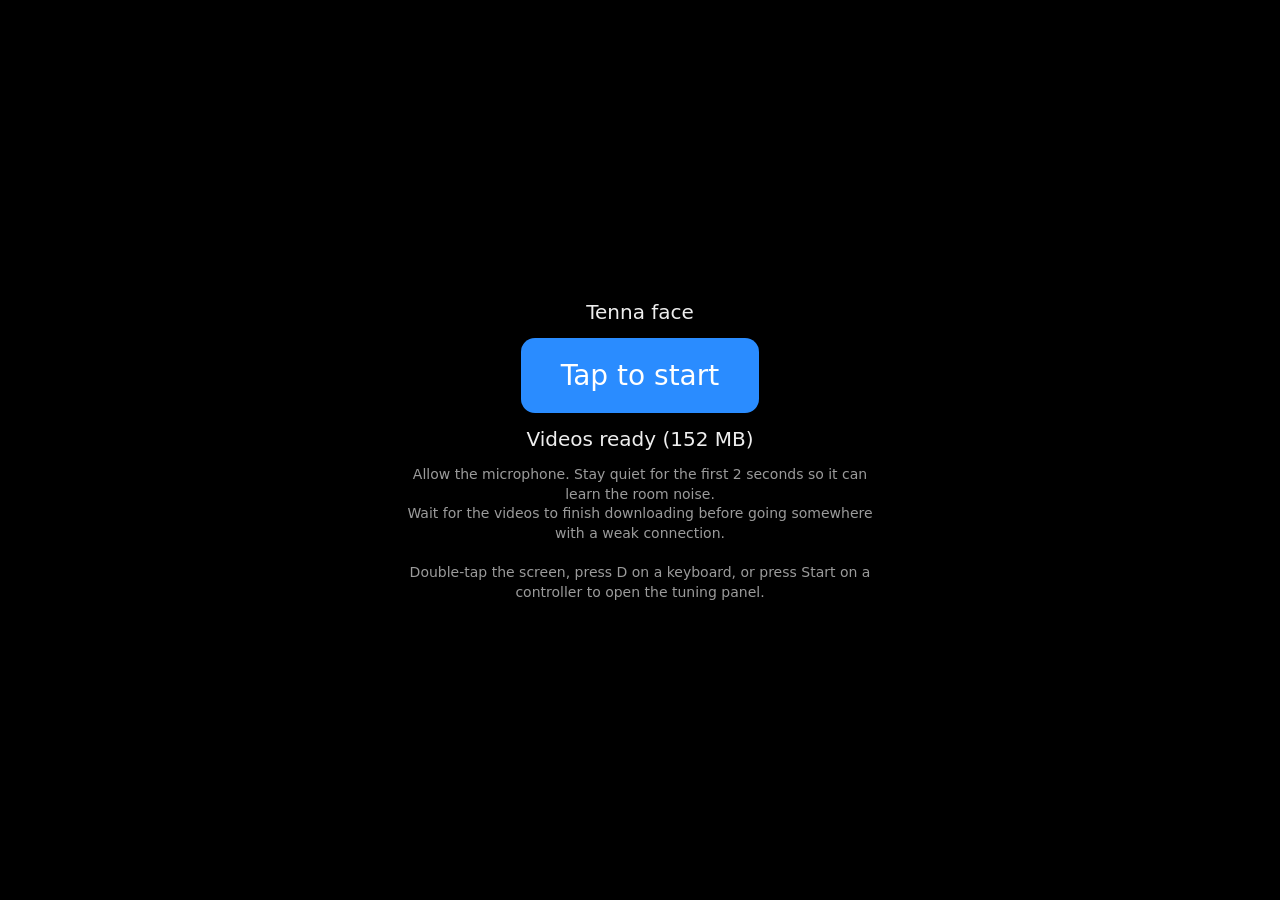
==== face.html @ 7cbdfb11 "Initial commit" ====
<!doctype html>
<html lang="en">
<head>
<meta charset="utf-8">
<meta name="viewport" content="width=device-width, initial-scale=1, viewport-fit=cover, user-scalable=no">
<meta name="apple-mobile-web-app-capable" content="yes">
<meta name="apple-mobile-web-app-status-bar-style" content="black-translucent">
<title>Tenna Face</title>
<link rel="stylesheet" href="assets/theme.css">
<style>
  html, body { margin: 0; height: 100%; overflow: hidden; background: var(--screen-bg);
               touch-action: manipulation; -webkit-user-select: none; user-select: none; -webkit-touch-callout: none; }
  #face { position: fixed; inset: 0; }
  #face img { position: absolute; inset: 0; width: 100%; height: 100%; object-fit: contain; visibility: hidden; pointer-events: none; }
  #face img.on { visibility: visible; }
  #tv { position: fixed; inset: 0; width: 100%; height: 100%; background: #000; object-fit: contain; display: none; z-index: 1; }
  #tv.fill { object-fit: cover; }
  #start { position: fixed; inset: 0; z-index: 3; display: flex; flex-direction: column; align-items: center; justify-content: center;
           gap: 12px; background: #000; color: #eee; font: 20px/1.4 -apple-system, system-ui, sans-serif; text-align: center; padding: 24px; }
  #start button { font: inherit; font-size: 28px; padding: 18px 40px; border-radius: 14px; border: 0; background: #2a8cff; color: #fff; }
  #start small { opacity: .65; font-size: 14px; max-width: 34em; }
  #debug { position: fixed; left: 8px; top: 8px; z-index: 2; display: none; max-width: min(380px, calc(100vw - 16px));
           padding: 10px 12px; background: rgba(0,0,0,.75); color: #9f9; font: 12px/1.5 ui-monospace, monospace; border-radius: 8px; }
  #debug label { display: block; color: #ccc; margin-top: 4px; }
  #debug input[type=range] { width: 200px; vertical-align: middle; }
  #debug button { font: inherit; margin: 6px 6px 0 0; }
  #debug .warn { color: #fc6; }
  #meter { width: 200px; height: 10px; background: #333; border-radius: 5px; overflow: hidden; margin: 4px 0; position: relative; }
  #meter i { display: block; height: 100%; width: 0; background: #0f0; }
</style>
</head>
<body>
<div id="face"></div>
<video id="tv" playsinline muted preload="auto"></video>

<div id="start">
  <div>Tenna face</div>
  <button id="go">Tap to start</button>
  <div id="dl"></div>
  <small>Allow the microphone. Stay quiet for the first 2 seconds so it can learn the room noise.<br>
  Wait for the videos to finish downloading before going somewhere with a weak connection.<br><br>
  Double-tap the screen, press D on a keyboard, or press Start on a controller to open the tuning panel.</small>
</div>

<div id="debug">
  <div>level <span id="dLevel">-</span> dB · floor <span id="dFloor">-</span> · frame <span id="dFrame">-</span></div>
  <div id="meter"><i id="meterBar"></i></div>
  <div>mood <b id="dMood">-</b> <span id="dMoodInfo"></span></div>
  <div>voice <span id="dVoice">-</span></div>
  <div>heard <span id="dHeard">-</span></div>
  <div>controller <span id="dPad">none</span></div>
  <div>videos <span id="dVideos">-</span></div>
  <div id="dWarn" class="warn"></div>
  <label>open (dB above floor): <span id="v_open"></span><br><input id="s_open" type="range" min="3" max="30" step="1"></label>
  <label>close (dB above floor): <span id="v_close"></span><br><input id="s_close" type="range" min="1" max="25" step="1"></label>
  <label>widest frame (dB above floor): <span id="v_wide"></span><br><input id="s_wide" type="range" min="6" max="40" step="1"></label>
  <label>release speed: <span id="v_release"></span><br><input id="s_release" type="range" min="0.05" max="0.6" step="0.01"></label>
  <label>min frame time (ms): <span id="v_minFrameMs"></span><br><input id="s_minFrameMs" type="range" min="0" max="200" step="10"></label>
  <button id="recal">Re-learn noise floor</button><button id="voiceBtn">Voice on/off</button><button id="reset">Reset sliders</button>
</div>

<script src="assets/manifest.js"></script>
<script src="face-config.js"></script>
<script>
(() => {
  const C = window.FACE_CONFIG, M = window.FACE_MANIFEST;
  const $ = id => document.getElementById(id);
  const sets = Object.fromEntries(M.mouths.map(s => [s.id, s]));

  // ---------- tunables (panel changes persist in localStorage when available) ----------
  const cfg = { ...C.lipSync };
  try { Object.assign(cfg, JSON.parse(localStorage.getItem('tennaFaceCfg') || '{}')); } catch (e) {}
  const save = () => { try { localStorage.setItem('tennaFaceCfg', JSON.stringify(cfg)); } catch (e) {} };

  // ---------- face images: every frame preloaded as its own <img>, swapping just toggles a class ----------
  const faceEl = $('face');
  const imgs = {};          // setId -> { frames: [img], extras: [img] }
  for (const mood of C.moods) {
    const s = sets[mood.set];
    if (!s) { console.warn('Unknown set', mood.set); continue; }
    if (imgs[s.id]) continue;
    const mk = f => { const i = new Image(); i.src = `assets/mouths/${s.id}/${f}`; i.alt = ''; faceEl.append(i); return i; };
    imgs[s.id] = { frames: s.frames.map(mk), extras: Object.values(s.extras || {}).map(mk) };
  }
  let shownImg = null;
  function show(img) {
    if (img === shownImg) return;
    if (shownImg) shownImg.classList.remove('on');
    img.classList.add('on');
    shownImg = img;
  }

  // ---------- moods ----------
  const moodById = Object.fromEntries(C.moods.map(m => [m.id, m]));
  let baseMood = moodById[C.defaultMood] ? C.defaultMood : C.moods[0].id;  // set by controller / keyboard
  let voiceMood = null, voiceUntil = 0;                                     // set by trigger words
  const currentMood = () => (voiceMood && (C.voice.moodSeconds <= 0 || performance.now() < voiceUntil)) ? voiceMood : baseMood;
  function setBaseMood(id) { baseMood = id; voiceMood = null; backToFace(); }
  function stepMood(d) {
    const i = C.moods.findIndex(m => m.id === currentMood());
    setBaseMood(C.moods[(i + d + C.moods.length) % C.moods.length].id);
  }

  // ---------- audio level -> mouth frame ----------
  let ctx, analyser, buf, track;
  let floorDb = -60, level = -100, calibrateUntil = 0, calSamples = [];
  let isOpen = false, frameIdx = 0, lastFrameChange = 0, quietSince = 0, extraUntil = 0, extraImg = null, nextExtra = 0;

  async function startAudio() {
    ctx = new (window.AudioContext || window.webkitAudioContext)();
    const stream = await navigator.mediaDevices.getUserMedia({
      audio: { echoCancellation: false, noiseSuppression: false, autoGainControl: false }
    });
    track = stream.getAudioTracks()[0];
    const src = ctx.createMediaStreamSource(stream);
    analyser = ctx.createAnalyser();
    analyser.fftSize = 1024;
    analyser.smoothingTimeConstant = 0;
    src.connect(analyser);
    buf = new Float32Array(analyser.fftSize);
    await ctx.resume();
    recalibrate();
  }
  function recalibrate() { calibrateUntil = performance.now() + 2000; calSamples = []; }

  function readLevel(now) {
    if (!analyser) return;
    if (ctx.state !== 'running') ctx.resume();
    analyser.getFloatTimeDomainData(buf);
    let sum = 0;
    for (let i = 0; i < buf.length; i++) sum += buf[i] * buf[i];
    const db = 20 * Math.log10(Math.sqrt(sum / buf.length) + 1e-8);
    level = db > level ? db : level + (db - level) * cfg.release;   // fast attack, slower release
    if (calibrateUntil) {
      calSamples.push(db);
      if (now > calibrateUntil) {
        calSamples.sort((a, b) => a - b);
        floorDb = calSamples[Math.floor(calSamples.length * 0.9)];  // 90th percentile of the quiet period
        calibrateUntil = 0;
      }
    }
  }

  function updateMouth(now) {
    const set = imgs[moodById[currentMood()].set];
    const n = set.frames.length;
    const rel = calibrateUntil ? -99 : level - floorDb;
    if (!isOpen && rel > cfg.open) isOpen = true;
    else if (isOpen && rel < cfg.close) isOpen = false;

    let want = 0;
    if (isOpen) {
      if (n <= 2) want = n - 1;
      else {
        const t = Math.max(0, Math.min(1, (rel - cfg.close) / Math.max(1, cfg.wide - cfg.close)));
        want = 1 + Math.round(t * (n - 2));
      }
    }
    if (want !== frameIdx && now - lastFrameChange >= cfg.minFrameMs) { frameIdx = Math.min(want, n - 1); lastFrameChange = now; }
    frameIdx = Math.min(frameIdx, n - 1);   // mood may have changed to a set with fewer frames

    // occasional idle flourish (e.g. set1's tongue) while quiet
    if (isOpen) quietSince = now;
    if (C.idleExtras && set.extras.length && !isOpen && now - quietSince > 1500 && now > nextExtra) {
      extraImg = set.extras[Math.floor(Math.random() * set.extras.length)];
      extraUntil = now + 350;
      nextExtra = now + 4000 + Math.random() * 5000;
    }
    if (isOpen || !set.extras.includes(extraImg)) extraUntil = 0;
    show(now < extraUntil ? extraImg : set.frames[frameIdx]);
  }

  // ---------- TV: transitions and channels ----------
  const tv = $('tv');
  tv.muted = !C.tv.sound;
  let tvMode = 'face', channelIdx = -1, tvTimer = 0;
  function playTv(file, { loop = true, fill = false } = {}) {
    tv.loop = loop;
    tv.classList.toggle('fill', fill);
    tv.src = videoUrl[file] || `assets/${file}`;
    tv.style.display = 'block';
    tv.play().catch(() => {});
  }
  // Download videos into memory (blob URLs) so playback never depends on the connection.
  const videoUrl = {};
  const dlEl = $('dl');
  const toLoad = [...M.transitions, ...(C.tv.preloadChannels ? M.channels : [])];
  let dlDone = 0, dlFailed = 0, dlBytes = 0;
  const dlText = () => {
    const mb = (dlBytes / 1048576).toFixed(0);
    dlEl.textContent = dlDone + dlFailed < toLoad.length
      ? `Downloading videos: ${dlDone}/${toLoad.length} (${mb} MB)`
      : dlFailed ? `Videos: ${dlFailed} failed to download, they will stream instead` : `Videos ready (${mb} MB)`;
  };
  (async () => {
    dlText();
    for (const v of toLoad) {     // one at a time, transitions first
      try {
        const res = await fetch(`assets/${v.file}`);
        if (!res.ok) throw new Error(res.status);
        const reader = res.body.getReader(), parts = [];
        for (;;) {
          const { done, value } = await reader.read();
          if (done) break;
          parts.push(value); dlBytes += value.length; dlText();
        }
        videoUrl[v.file] = URL.createObjectURL(new Blob(parts, { type: 'video/quicktime' }));
        dlDone++;
      } catch (e) { dlFailed++; console.warn('Video download failed', v.file, e); }
      dlText();
    }
  })();

  function stopTv() { tv.pause(); tv.removeAttribute('src'); tv.load(); tv.style.display = 'none'; }
  function viaStatic(then) {
    clearTimeout(tvTimer);
    playTv(M.transitions.find(t => t.file.includes('static')).file, { fill: true });
    tvTimer = setTimeout(then, C.tv.transitionMs);
  }
  function backToFace() {
    if (tvMode === 'face') return;
    tvMode = 'face';
    viaStatic(stopTv);
  }
  function nextChannel() {
    channelIdx = (channelIdx + 1) % M.channels.length;
    tvMode = 'channel';
    viaStatic(() => playTv(M.channels[channelIdx].file));
  }
  function toggleBars() {
    if (tvMode === 'bars') return backToFace();
    tvMode = 'bars';
    clearTimeout(tvTimer);
    playTv(M.transitions.find(t => t.file.includes('color-bars')).file, { fill: true });
  }
  function staticBurst() {
    if (tvMode !== 'face') return;
    viaStatic(stopTv);
  }

  // ---------- voice trigger words (Safari speech recognition) ----------
  const SR = window.SpeechRecognition || window.webkitSpeechRecognition;
  const esc = s => s.replace(/[.*+?^${}()|[\]\\]/g, '\\$&');
  const triggers = C.moods.flatMap(m => m.triggers.map(t => ({ mood: m.id, re: new RegExp(`\\b${esc(t.toLowerCase())}\\b`, 'g') })));
  let rec = null, voiceOn = false, voiceStatus = SR ? 'off' : 'not supported on this browser', heard = '', fired = {}, restartDelay = 300;

  function startVoice() {
    if (!SR) return;
    voiceOn = true;
    if (rec) return;
    rec = new SR();
    rec.lang = C.voice.lang;
    rec.continuous = true;
    rec.interimResults = true;
    rec.onstart = () => { voiceStatus = 'listening'; restartDelay = 300; };
    rec.onresult = e => {
      for (let i = e.resultIndex; i < e.results.length; i++) {
        const text = e.results[i][0].transcript.toLowerCase();
        heard = text.slice(-60);
        // count each trigger's matches in this result; only new ones fire (interim results repeat the same words)
        const seen = fired[i] || (fired[i] = {});
        let best = null;
        for (const t of triggers) {
          const hits = [...text.matchAll(t.re)];
          const key = t.re.source;
          if (hits.length > (seen[key] || 0)) {
            seen[key] = hits.length;
            const pos = hits[hits.length - 1].index;
            if (!best || pos > best.pos) best = { mood: t.mood, pos };
          }
        }
        if (best) { voiceMood = best.mood; voiceUntil = performance.now() + C.voice.moodSeconds * 1000; }
      }
    };
    rec.onerror = e => {
      voiceStatus = 'error: ' + e.error;
      if (e.error === 'not-allowed' || e.error === 'service-not-allowed') { voiceOn = false; voiceStatus += ' (check Settings > Siri & Dictation / Safari permissions)'; }
    };
    rec.onend = () => {
      rec = null; fired = {};
      if (!voiceOn) { voiceStatus = 'off'; return; }
      voiceStatus = 'restarting';
      setTimeout(() => { if (voiceOn) startVoice(); }, restartDelay);
      restartDelay = Math.min(restartDelay * 2, 5000);   // back off if it keeps ending straight away
    };
    try { rec.start(); } catch (e) { voiceStatus = 'error: ' + e.message; rec = null; }
  }
  function stopVoice() { voiceOn = false; voiceMood = null; if (rec) rec.stop(); voiceStatus = 'off'; }
  const toggleVoice = () => (voiceOn ? stopVoice() : startVoice());

  // ---------- input: keyboard and gamepad ----------
  const dbg = $('debug');
  const toggleDebug = () => { dbg.style.display = dbg.style.display === 'block' ? 'none' : 'block'; };
  const actions = { prevMood: () => stepMood(-1), nextMood: () => stepMood(1), nextChannel, backToFace,
                    colorBars: toggleBars, staticBurst, toggleVoice, debug: toggleDebug };

  document.addEventListener('keydown', e => {
    if (e.target.tagName === 'INPUT') return;
    const k = e.key.length === 1 ? e.key.toLowerCase() : e.key;
    const mood = C.moods.find(m => m.key === k);
    if (mood) { setBaseMood(mood.id); e.preventDefault(); return; }
    for (const [name, c] of Object.entries(C.controls)) {
      if (c.keys.includes(k)) { actions[name](); e.preventDefault(); return; }
    }
  });

  let padPrev = [], padInfo = 'none', lastButton = '-';
  function pollGamepad() {
    const pads = navigator.getGamepads ? [...navigator.getGamepads()].filter(Boolean) : [];
    if (!pads.length) { padInfo = 'none'; return; }
    const p = pads[0];
    padInfo = `${p.id.slice(0, 40)} · last button ${lastButton}`;
    p.buttons.forEach((b, i) => {
      const down = b.pressed || b.value > 0.5;
      if (down && !padPrev[i]) {
        lastButton = i;
        const mood = C.moods.find(m => m.button === i);
        if (mood) setBaseMood(mood.id);
        else for (const [name, c] of Object.entries(C.controls)) if (c.button === i) actions[name]();
      }
      padPrev[i] = down;
    });
  }

  let lastTap = 0;
  document.addEventListener('pointerdown', e => {
    if (dbg.contains(e.target) || $('start').contains(e.target)) return;
    const t = performance.now();
    if (t - lastTap < 350) toggleDebug();
    lastTap = t;
  });

  // ---------- tuning panel ----------
  for (const key of ['open', 'close', 'wide', 'release', 'minFrameMs']) {
    const s = $('s_' + key), v = $('v_' + key);
    const sync = () => { s.value = cfg[key]; v.textContent = cfg[key]; };
    sync();
    s.addEventListener('input', () => { cfg[key] = +s.value; v.textContent = cfg[key]; save(); });
    $('reset').addEventListener('click', () => { cfg[key] = C.lipSync[key]; sync(); save(); });
  }
  $('recal').addEventListener('click', recalibrate);
  $('voiceBtn').addEventListener('click', toggleVoice);

  function updateDebug(now) {
    if (dbg.style.display !== 'block') return;
    $('dLevel').textContent = level.toFixed(1);
    $('dFloor').textContent = calibrateUntil ? 'learning' : floorDb.toFixed(1);
    $('dFrame').textContent = `${frameIdx}${isOpen ? ' (open)' : ''}`;
    $('meterBar').style.width = Math.max(0, Math.min(100, (level + 70) / 70 * 100)) + '%';
    const vm = voiceMood && (C.voice.moodSeconds <= 0 || now < voiceUntil);
    $('dMood').textContent = currentMood();
    $('dMoodInfo').textContent = vm ? `(voice, ${C.voice.moodSeconds > 0 ? Math.ceil((voiceUntil - now) / 1000) + ' s left' : 'held'}; base ${baseMood})` : '(base)';
    $('dVoice').textContent = voiceStatus;
    $('dHeard').textContent = heard || '-';
    $('dPad').textContent = padInfo;
    $('dVideos').textContent = dlEl.textContent;
    $('dWarn').textContent = track && (track.muted || track.readyState === 'ended')
      ? 'Mic stream is muted/ended. Speech recognition may have taken the mic: turn voice off, then reload.' : '';
  }

  function loop(now) {
    pollGamepad();
    readLevel(now);
    updateMouth(now);
    updateDebug(now);
    requestAnimationFrame(loop);
  }

  // ---------- start (a user gesture is required for the mic, audio and video in Safari) ----------
  show(imgs[moodById[baseMood].set].frames[0]);
  $('go').addEventListener('click', async () => {
    try {
      await startAudio();
    } catch (e) {
      alert('Microphone failed: ' + e.message + '\nSafari only allows the mic on HTTPS (or localhost).');
      return;
    }
    $('start').style.display = 'none';
    try { if (navigator.wakeLock) await navigator.wakeLock.request('screen'); } catch (e) {}
    document.addEventListener('visibilitychange', async () => {
      if (document.visibilityState === 'visible') { try { await navigator.wakeLock?.request('screen'); } catch (e) {} }
    });
    if (C.voice.enabled) startVoice();
    requestAnimationFrame(loop);
  });
})();
</script>
</body>
</html>
---- assets/theme.css ----
/* Face screen colours. Change --screen-bg to recolour the whole face. The mouth PNGs are
   transparent, so the background colour also shows through the open mouths.
   Default #DBE8F5 is the brightest part of assets/transitions/static.mov, scaled up to near white
   (the cool white of a CRT showing static). */
:root {
  --screen-bg: #DBE8F5;
}
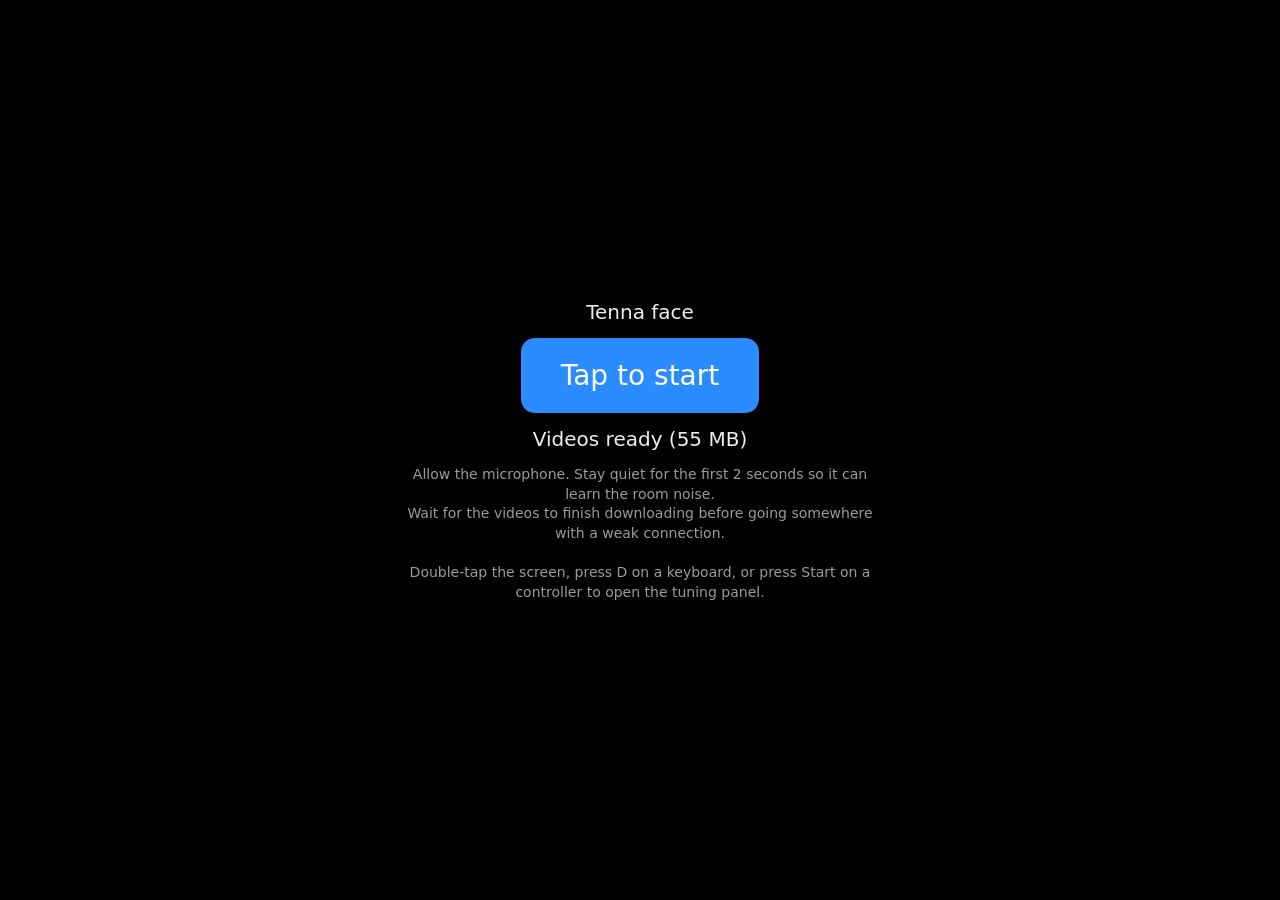
==== commit b70daed3: "Scaled down media + changes" ====
--- a/face.html
+++ b/face.html
@@ -15,6 +15,7 @@
   #face img.on { visibility: visible; }
   #tv { position: fixed; inset: 0; width: 100%; height: 100%; background: #000; object-fit: contain; display: none; z-index: 1; }
   #tv.fill { object-fit: cover; }
+  #noise { position: fixed; inset: 0; width: 100%; height: 100%; display: none; z-index: 1; image-rendering: auto; }
   #start { position: fixed; inset: 0; z-index: 3; display: flex; flex-direction: column; align-items: center; justify-content: center;
            gap: 12px; background: #000; color: #eee; font: 20px/1.4 -apple-system, system-ui, sans-serif; text-align: center; padding: 24px; }
   #start button { font: inherit; font-size: 28px; padding: 18px 40px; border-radius: 14px; border: 0; background: #2a8cff; color: #fff; }
@@ -32,6 +33,7 @@
 <body>
 <div id="face"></div>
 <video id="tv" playsinline muted preload="auto"></video>
+<canvas id="noise"></canvas>
 
 <div id="start">
   <div>Tenna face</div>
@@ -50,6 +52,7 @@
   <div>heard <span id="dHeard">-</span></div>
   <div>controller <span id="dPad">none</span></div>
   <div>videos <span id="dVideos">-</span></div>
+  <div>A/B <span id="dAB">-</span></div>
   <div id="dWarn" class="warn"></div>
   <label>open (dB above floor): <span id="v_open"></span><br><input id="s_open" type="range" min="3" max="30" step="1"></label>
   <label>close (dB above floor): <span id="v_close"></span><br><input id="s_close" type="range" min="1" max="25" step="1"></label>
@@ -57,9 +60,11 @@
   <label>release speed: <span id="v_release"></span><br><input id="s_release" type="range" min="0.05" max="0.6" step="0.01"></label>
   <label>min frame time (ms): <span id="v_minFrameMs"></span><br><input id="s_minFrameMs" type="range" min="0" max="200" step="10"></label>
   <button id="recal">Re-learn noise floor</button><button id="voiceBtn">Voice on/off</button><button id="reset">Reset sliders</button>
+  <br><button id="abVideos">Switch video version</button><button id="abStatic">Switch static type</button>
 </div>
 
 <script src="assets/manifest.js"></script>
+<script src="assets/static-noise.js"></script>
 <script src="face-config.js"></script>
 <script>
 (() => {
@@ -173,6 +178,14 @@
   // ---------- TV: transitions and channels ----------
   const tv = $('tv');
   tv.muted = !C.tv.sound;
+  // A/B options: face-config.js sets the defaults, URL parameters override them (?videos=original&static=video).
+  const params = new URLSearchParams(location.search);
+  const videoVersion = params.get('videos') || C.tv.videos;     // 'small' | 'original'
+  const staticType = params.get('static') || C.tv.static;       // 'generated' | 'video'
+  const channelFile = v => (videoVersion === 'small' && v.small) || v.file;
+  const staticClip = M.transitions.find(t => t.file.includes('static')).file;
+  const barsClip = M.transitions.find(t => t.file.includes('color-bars')).file;
+  const noise = StaticNoise($('noise'));
   let tvMode = 'face', channelIdx = -1, tvTimer = 0;
   function playTv(file, { loop = true, fill = false } = {}) {
     tv.loop = loop;
@@ -184,7 +197,8 @@
   // Download videos into memory (blob URLs) so playback never depends on the connection.
   const videoUrl = {};
   const dlEl = $('dl');
-  const toLoad = [...M.transitions, ...(C.tv.preloadChannels ? M.channels : [])];
+  const toLoad = [barsClip, ...(staticType === 'video' ? [staticClip] : []),
+                  ...(C.tv.preloadChannels ? M.channels.map(channelFile) : [])];
   let dlDone = 0, dlFailed = 0, dlBytes = 0;
   const dlText = () => {
     const mb = (dlBytes / 1048576).toFixed(0);
@@ -194,9 +208,9 @@
   };
   (async () => {
     dlText();
-    for (const v of toLoad) {     // one at a time, transitions first
+    for (const file of toLoad) {  // one at a time, transitions first
       try {
-        const res = await fetch(`assets/${v.file}`);
+        const res = await fetch(`assets/${file}`);
         if (!res.ok) throw new Error(res.status);
         const reader = res.body.getReader(), parts = [];
         for (;;) {
@@ -204,9 +218,9 @@
           if (done) break;
           parts.push(value); dlBytes += value.length; dlText();
         }
-        videoUrl[v.file] = URL.createObjectURL(new Blob(parts, { type: 'video/quicktime' }));
+        videoUrl[file] = URL.createObjectURL(new Blob(parts, { type: file.endsWith('.mp4') ? 'video/mp4' : 'video/quicktime' }));
         dlDone++;
-      } catch (e) { dlFailed++; console.warn('Video download failed', v.file, e); }
+      } catch (e) { dlFailed++; console.warn('Video download failed', file, e); }
       dlText();
     }
   })();
@@ -214,8 +228,9 @@
   function stopTv() { tv.pause(); tv.removeAttribute('src'); tv.load(); tv.style.display = 'none'; }
   function viaStatic(then) {
     clearTimeout(tvTimer);
-    playTv(M.transitions.find(t => t.file.includes('static')).file, { fill: true });
-    tvTimer = setTimeout(then, C.tv.transitionMs);
+    if (staticType === 'video') playTv(staticClip, { fill: true });
+    else noise.start();
+    tvTimer = setTimeout(() => { then(); noise.stop(); }, C.tv.transitionMs);
   }
   function backToFace() {
     if (tvMode === 'face') return;
@@ -225,13 +240,14 @@
   function nextChannel() {
     channelIdx = (channelIdx + 1) % M.channels.length;
     tvMode = 'channel';
-    viaStatic(() => playTv(M.channels[channelIdx].file));
+    viaStatic(() => playTv(channelFile(M.channels[channelIdx])));
   }
   function toggleBars() {
     if (tvMode === 'bars') return backToFace();
     tvMode = 'bars';
     clearTimeout(tvTimer);
-    playTv(M.transitions.find(t => t.file.includes('color-bars')).file, { fill: true });
+    noise.stop();
+    playTv(barsClip, { fill: true });
   }
   function staticBurst() {
     if (tvMode !== 'face') return;
@@ -340,6 +356,10 @@
   }
   $('recal').addEventListener('click', recalibrate);
   $('voiceBtn').addEventListener('click', toggleVoice);
+  // A/B switches reload the page with the other option (this downloads that version's videos)
+  const reloadWith = (k, v) => { params.set(k, v); location.search = params.toString(); };
+  $('abVideos').addEventListener('click', () => reloadWith('videos', videoVersion === 'small' ? 'original' : 'small'));
+  $('abStatic').addEventListener('click', () => reloadWith('static', staticType === 'video' ? 'generated' : 'video'));
 
   function updateDebug(now) {
     if (dbg.style.display !== 'block') return;
@@ -354,6 +374,7 @@
     $('dHeard').textContent = heard || '-';
     $('dPad').textContent = padInfo;
     $('dVideos').textContent = dlEl.textContent;
+    $('dAB').textContent = `videos ${videoVersion}, static ${staticType}`;
     $('dWarn').textContent = track && (track.muted || track.readyState === 'ended')
       ? 'Mic stream is muted/ended. Speech recognition may have taken the mic: turn voice off, then reload.' : '';
   }
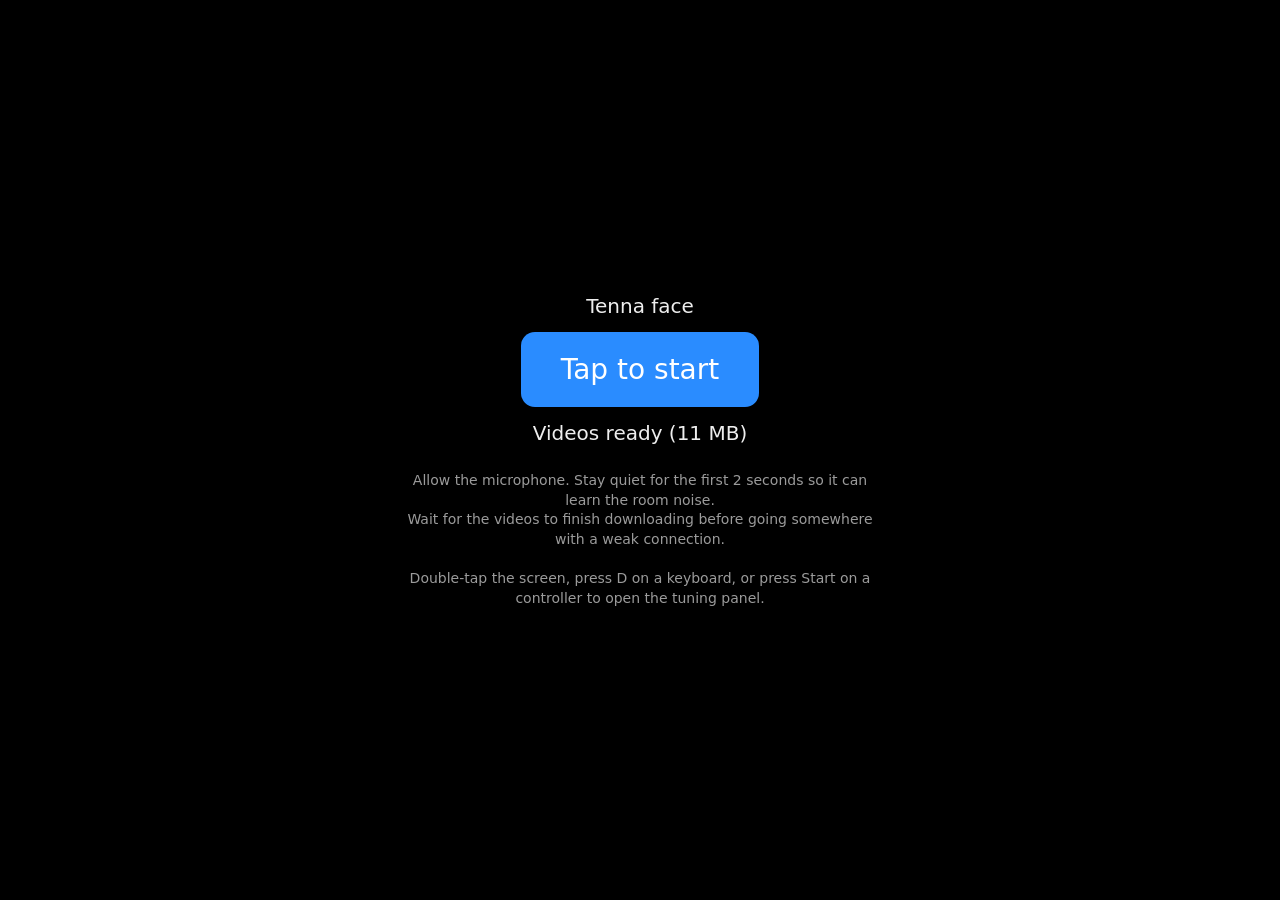
==== commit 991c408e: "Publish Commissioned faces only, no channel videos, for GitHub Pages Drop the Existing (PowerPoint) " ====
--- a/face.html
+++ b/face.html
@@ -5,28 +5,61 @@
 <meta name="viewport" content="width=device-width, initial-scale=1, viewport-fit=cover, user-scalable=no">
 <meta name="apple-mobile-web-app-capable" content="yes">
 <meta name="apple-mobile-web-app-status-bar-style" content="black-translucent">
+<meta name="apple-mobile-web-app-title" content="Tenna Face">
+<link rel="apple-touch-icon" href="assets/icon-180.png">
 <title>Tenna Face</title>
 <link rel="stylesheet" href="assets/theme.css">
+<script>
+  // Opened from a Home Screen icon: iOS sizes 100% / inset:0 too short there (a gap at the bottom), 100vh works.
+  if (navigator.standalone || matchMedia('(display-mode: standalone)').matches) document.documentElement.classList.add('standalone');
+  // The page should never scroll; if iOS scrolls it anyway, taps on fixed elements land off target, so undo it.
+  const unscroll = () => { if (scrollX || scrollY) scrollTo(0, 0); };
+  addEventListener('scroll', unscroll);
+  addEventListener('touchend', () => setTimeout(unscroll, 0));
+  if (window.visualViewport) visualViewport.addEventListener('scroll', unscroll);
+  // Show script errors on the start screen, so a broken page doesn't just ignore taps.
+  addEventListener('error', e => {
+    const el = document.getElementById('startErr');
+    if (el) el.textContent = 'Error: ' + e.message + (e.lineno ? ' (line ' + e.lineno + ')' : '');
+  });
+</script>
 <style>
   html, body { margin: 0; height: 100%; overflow: hidden; background: var(--screen-bg);
                touch-action: manipulation; -webkit-user-select: none; user-select: none; -webkit-touch-callout: none; }
   #face { position: fixed; inset: 0; }
   #face img { position: absolute; inset: 0; width: 100%; height: 100%; object-fit: contain; visibility: hidden; pointer-events: none; }
   #face img.on { visibility: visible; }
+  #face.cover img { object-fit: cover; }
   #tv { position: fixed; inset: 0; width: 100%; height: 100%; background: #000; object-fit: contain; display: none; z-index: 1; }
   #tv.fill { object-fit: cover; }
   #noise { position: fixed; inset: 0; width: 100%; height: 100%; display: none; z-index: 1; image-rendering: auto; }
   #start { position: fixed; inset: 0; z-index: 3; display: flex; flex-direction: column; align-items: center; justify-content: center;
            gap: 12px; background: #000; color: #eee; font: 20px/1.4 -apple-system, system-ui, sans-serif; text-align: center; padding: 24px; }
+  /* Home Screen app: iOS lays the page out short (a bar at the bottom); 100vh covers the whole screen. It also makes the
+     page a little scrollable, and a scrolled page puts taps off target, so the script snaps it back to the top. */
+  html.standalone, html.standalone body { height: 100vh; overscroll-behavior: none; }
+  html.standalone #face, html.standalone #tv, html.standalone #noise, html.standalone #start { bottom: auto; height: 100vh; }
+  #startErr { color: #ff8a80; font-size: 16px; max-width: 34em; }
   #start button { font: inherit; font-size: 28px; padding: 18px 40px; border-radius: 14px; border: 0; background: #2a8cff; color: #fff; }
   #start small { opacity: .65; font-size: 14px; max-width: 34em; }
-  #debug { position: fixed; left: 8px; top: 8px; z-index: 2; display: none; max-width: min(380px, calc(100vw - 16px));
+  #debug { position: fixed; left: 8px; top: max(8px, env(safe-area-inset-top)); z-index: 2; display: none; max-width: min(460px, calc(100vw - 16px));
+           max-height: calc(100vh - 16px - env(safe-area-inset-top)); overflow-y: auto; -webkit-overflow-scrolling: touch;
            padding: 10px 12px; background: rgba(0,0,0,.75); color: #9f9; font: 12px/1.5 ui-monospace, monospace; border-radius: 8px; }
-  #debug label { display: block; color: #ccc; margin-top: 4px; }
-  #debug input[type=range] { width: 200px; vertical-align: middle; }
-  #debug button { font: inherit; margin: 6px 6px 0 0; }
+  #debug label { display: block; color: #ccc; margin-top: 10px; font-size: 14px; }
+  #debug input[type=range] { -webkit-appearance: none; appearance: none; display: block; width: 100%; min-width: 300px; height: 44px;
+                             margin: 2px 0; background: transparent; touch-action: none; }
+  #debug input[type=range]::-webkit-slider-runnable-track { height: 10px; border-radius: 5px; background: #555; }
+  #debug input[type=range]::-webkit-slider-thumb { -webkit-appearance: none; width: 34px; height: 34px; margin-top: -12px;
+                             border-radius: 50%; background: #2a8cff; border: 3px solid #fff; }
+  #debug input[type=range]::-moz-range-track { height: 10px; border-radius: 5px; background: #555; }
+  #debug input[type=range]::-moz-range-thumb { width: 28px; height: 28px; border-radius: 50%; background: #2a8cff; border: 3px solid #fff; }
+  #debug button { font: 14px/1.2 -apple-system, system-ui, sans-serif; margin: 8px 8px 0 0; padding: 10px 14px; min-height: 44px; border-radius: 8px; }
   #debug .warn { color: #fc6; }
-  #meter { width: 200px; height: 10px; background: #333; border-radius: 5px; overflow: hidden; margin: 4px 0; position: relative; }
+  #a2hsHelp { display: none; margin-top: 8px; padding: 8px 10px; border-radius: 6px; background: rgba(255,255,255,.1); color: #eee; }
+  #a2hsHelp ol { margin: 4px 0; padding-left: 18px; }
+  #a2hsArrow { display: none; position: fixed; top: 6px; right: 24px; z-index: 4; padding: 6px 12px; border-radius: 10px;
+               background: #2a8cff; color: #fff; font: 600 16px/1.3 -apple-system, system-ui, sans-serif; pointer-events: none; }
+  #meter { width: 100%; height: 10px; background: #333; border-radius: 5px; overflow: hidden; margin: 4px 0; position: relative; }
   #meter i { display: block; height: 100%; width: 0; background: #0f0; }
 </style>
 </head>
@@ -39,27 +72,40 @@
   <div>Tenna face</div>
   <button id="go">Tap to start</button>
   <div id="dl"></div>
+  <div id="startErr"></div>
   <small>Allow the microphone. Stay quiet for the first 2 seconds so it can learn the room noise.<br>
   Wait for the videos to finish downloading before going somewhere with a weak connection.<br><br>
   Double-tap the screen, press D on a keyboard, or press Start on a controller to open the tuning panel.</small>
 </div>
 
+<div id="a2hsArrow">Share button is up here ↗</div>
 <div id="debug">
   <div>level <span id="dLevel">-</span> dB · floor <span id="dFloor">-</span> · frame <span id="dFrame">-</span></div>
   <div id="meter"><i id="meterBar"></i></div>
-  <div>mood <b id="dMood">-</b> <span id="dMoodInfo"></span></div>
+  <div>faces <b id="dStyle">-</b> · mood <b id="dMood">-</b> <span id="dMoodInfo"></span></div>
   <div>voice <span id="dVoice">-</span></div>
   <div>heard <span id="dHeard">-</span></div>
   <div>controller <span id="dPad">none</span></div>
   <div>videos <span id="dVideos">-</span></div>
-  <div>A/B <span id="dAB">-</span></div>
+  <div>A/B <span id="dAB">-</span> · page scroll <span id="dScroll">0</span></div>
   <div id="dWarn" class="warn"></div>
   <label>open (dB above floor): <span id="v_open"></span><br><input id="s_open" type="range" min="3" max="30" step="1"></label>
   <label>close (dB above floor): <span id="v_close"></span><br><input id="s_close" type="range" min="1" max="25" step="1"></label>
   <label>widest frame (dB above floor): <span id="v_wide"></span><br><input id="s_wide" type="range" min="6" max="40" step="1"></label>
   <label>release speed: <span id="v_release"></span><br><input id="s_release" type="range" min="0.05" max="0.6" step="0.01"></label>
   <label>min frame time (ms): <span id="v_minFrameMs"></span><br><input id="s_minFrameMs" type="range" min="0" max="200" step="10"></label>
-  <button id="recal">Re-learn noise floor</button><button id="voiceBtn">Voice on/off</button><button id="reset">Reset sliders</button>
+  <button id="fullscreen">Enter full screen</button><button id="a2hs">Add to Home Screen…</button>
+  <div id="a2hsHelp">
+    Safari doesn't let pages add themselves, so it takes 3 taps:
+    <ol>
+      <li>Tap Safari's <b>Share</b> button (square with an arrow, top right of the toolbar).</li>
+      <li>Scroll down, tap <b>Add to Home Screen</b>, then <b>Add</b>.</li>
+      <li>Close this tab and open <b>Tenna Face</b> from the new icon. It runs with no Safari bars and no ✕.</li>
+    </ol>
+    <button id="a2hsShare">Try the share sheet</button> (if Add to Home Screen isn't listed there, use Safari's own Share button)
+  </div>
+  <br><button id="recal">Re-learn noise floor</button><button id="voiceBtn">Voice on/off</button><button id="reset">Reset sliders</button>
+  <br><button id="styleBtn">Switch faces</button>
   <br><button id="abVideos">Switch video version</button><button id="abStatic">Switch static type</button>
 </div>
 
@@ -70,7 +116,7 @@
 (() => {
   const C = window.FACE_CONFIG, M = window.FACE_MANIFEST;
   const $ = id => document.getElementById(id);
-  const sets = Object.fromEntries(M.mouths.map(s => [s.id, s]));
+  const sets = Object.fromEntries(M.faces.map(s => [s.id, s]));
 
   // ---------- tunables (panel changes persist in localStorage when available) ----------
   const cfg = { ...C.lipSync };
@@ -80,11 +126,11 @@
   // ---------- face images: every frame preloaded as its own <img>, swapping just toggles a class ----------
   const faceEl = $('face');
   const imgs = {};          // setId -> { frames: [img], extras: [img] }
-  for (const mood of C.moods) {
+  for (const mood of Object.values(C.styles).flatMap(st => st.moods)) {
     const s = sets[mood.set];
     if (!s) { console.warn('Unknown set', mood.set); continue; }
     if (imgs[s.id]) continue;
-    const mk = f => { const i = new Image(); i.src = `assets/mouths/${s.id}/${f}`; i.alt = ''; faceEl.append(i); return i; };
+    const mk = f => { const i = new Image(); i.src = `assets/${s.dir}/${f}`; i.alt = ''; faceEl.append(i); return i; };
     imgs[s.id] = { frames: s.frames.map(mk), extras: Object.values(s.extras || {}).map(mk) };
   }
   let shownImg = null;
@@ -96,14 +142,37 @@
   }
 
   // ---------- moods ----------
-  const moodById = Object.fromEntries(C.moods.map(m => [m.id, m]));
-  let baseMood = moodById[C.defaultMood] ? C.defaultMood : C.moods[0].id;  // set by controller / keyboard
+  const esc = s => s.replace(/[.*+?^${}()|[\]\\]/g, '\\$&');
+  // Face style: URL ?faces= wins, then the last pick on this iPad, then face-config.js.
+  let style = new URLSearchParams(location.search).get('faces');
+  try { style = style || localStorage.getItem('tennaFaceStyle'); } catch (e) {}
+  if (!C.styles[style]) style = C.styles[C.faceStyle] ? C.faceStyle : Object.keys(C.styles)[0];
+  let moods, moodById, triggers = [];
+  let baseMood;                                                             // set by controller / keyboard
   let voiceMood = null, voiceUntil = 0;                                     // set by trigger words
   const currentMood = () => (voiceMood && (C.voice.moodSeconds <= 0 || performance.now() < voiceUntil)) ? voiceMood : baseMood;
   function setBaseMood(id) { baseMood = id; voiceMood = null; backToFace(); }
   function stepMood(d) {
-    const i = C.moods.findIndex(m => m.id === currentMood());
-    setBaseMood(C.moods[(i + d + C.moods.length) % C.moods.length].id);
+    const i = moods.findIndex(m => m.id === currentMood());
+    setBaseMood(moods[(i + d + moods.length) % moods.length].id);
+  }
+  function applyStyle(name) {
+    style = name;
+    const st = C.styles[style];
+    moods = st.moods;
+    moodById = Object.fromEntries(moods.map(m => [m.id, m]));
+    triggers = moods.flatMap(m => m.triggers.map(t => ({ mood: m.id, re: new RegExp(`\\b${esc(t.toLowerCase())}\\b`, 'g') })));
+    if (!moodById[baseMood]) baseMood = moodById[st.defaultMood] ? st.defaultMood : moods[0].id;  // same mood id kept if it exists
+    voiceMood = null;
+    faceEl.classList.toggle('cover', st.fit === 'cover');
+    document.body.style.background = st.background;
+    try { localStorage.setItem('tennaFaceStyle', style); } catch (e) {}
+  }
+  function nextStyle() {
+    const names = Object.keys(C.styles);
+    applyStyle(names[(names.indexOf(style) + 1) % names.length]);
+    frameIdx = 0;
+    show(imgs[moodById[currentMood()].set].frames[0]);
   }
 
   // ---------- audio level -> mouth frame ----------
@@ -164,7 +233,7 @@
     if (want !== frameIdx && now - lastFrameChange >= cfg.minFrameMs) { frameIdx = Math.min(want, n - 1); lastFrameChange = now; }
     frameIdx = Math.min(frameIdx, n - 1);   // mood may have changed to a set with fewer frames
 
-    // occasional idle flourish (e.g. set1's tongue) while quiet
+    // occasional idle flourish (a set's `extras`) while quiet
     if (isOpen) quietSince = now;
     if (C.idleExtras && set.extras.length && !isOpen && now - quietSince > 1500 && now > nextExtra) {
       extraImg = set.extras[Math.floor(Math.random() * set.extras.length)];
@@ -238,6 +307,7 @@
     viaStatic(stopTv);
   }
   function nextChannel() {
+    if (!M.channels.length) return;
     channelIdx = (channelIdx + 1) % M.channels.length;
     tvMode = 'channel';
     viaStatic(() => playTv(channelFile(M.channels[channelIdx])));
@@ -256,8 +326,6 @@
 
   // ---------- voice trigger words (Safari speech recognition) ----------
   const SR = window.SpeechRecognition || window.webkitSpeechRecognition;
-  const esc = s => s.replace(/[.*+?^${}()|[\]\\]/g, '\\$&');
-  const triggers = C.moods.flatMap(m => m.triggers.map(t => ({ mood: m.id, re: new RegExp(`\\b${esc(t.toLowerCase())}\\b`, 'g') })));
   let rec = null, voiceOn = false, voiceStatus = SR ? 'off' : 'not supported on this browser', heard = '', fired = {}, restartDelay = 300;
 
   function startVoice() {
@@ -308,12 +376,12 @@
   const dbg = $('debug');
   const toggleDebug = () => { dbg.style.display = dbg.style.display === 'block' ? 'none' : 'block'; };
   const actions = { prevMood: () => stepMood(-1), nextMood: () => stepMood(1), nextChannel, backToFace,
-                    colorBars: toggleBars, staticBurst, toggleVoice, debug: toggleDebug };
+                    colorBars: toggleBars, staticBurst, toggleVoice, faceStyle: nextStyle, debug: toggleDebug };
 
   document.addEventListener('keydown', e => {
     if (e.target.tagName === 'INPUT') return;
     const k = e.key.length === 1 ? e.key.toLowerCase() : e.key;
-    const mood = C.moods.find(m => m.key === k);
+    const mood = moods.find(m => m.key === k);
     if (mood) { setBaseMood(mood.id); e.preventDefault(); return; }
     for (const [name, c] of Object.entries(C.controls)) {
       if (c.keys.includes(k)) { actions[name](); e.preventDefault(); return; }
@@ -330,7 +398,7 @@
       const down = b.pressed || b.value > 0.5;
       if (down && !padPrev[i]) {
         lastButton = i;
-        const mood = C.moods.find(m => m.button === i);
+        const mood = moods.find(m => m.button === i);
         if (mood) setBaseMood(mood.id);
         else for (const [name, c] of Object.entries(C.controls)) if (c.button === i) actions[name]();
       }
@@ -354,8 +422,40 @@
     s.addEventListener('input', () => { cfg[key] = +s.value; v.textContent = cfg[key]; save(); });
     $('reset').addEventListener('click', () => { cfg[key] = C.lipSync[key]; sync(); save(); });
   }
+  // Full screen (hides Safari's toolbars). Needs a tap, so it's a panel button rather than a controller action.
+  const fsEl = document.documentElement;
+  const fsActive = () => document.fullscreenElement || document.webkitFullscreenElement;
+  const fsBtn = $('fullscreen');
+  const fsLabel = () => { fsBtn.textContent = fsActive() ? 'Exit full screen' : 'Enter full screen'; };
+  // Opened from a Home Screen icon: already free of Safari's bars, and Safari's full-screen mode would only add its X button.
+  const homeScreenApp = navigator.standalone || matchMedia('(display-mode: standalone)').matches;
+  if (homeScreenApp) fsBtn.hidden = $('a2hs').hidden = true;
+  // Add to Home Screen can't be started by a page; this leaves full screen (so Safari's toolbar is back) and shows the steps.
+  $('a2hs').addEventListener('click', async () => {
+    const help = $('a2hsHelp'), arrow = $('a2hsArrow');
+    const showing = help.style.display === 'block';
+    help.style.display = arrow.style.display = showing ? 'none' : 'block';
+    if (!showing && fsActive()) { try { await (document.exitFullscreen || document.webkitExitFullscreen).call(document); } catch (e) {} }
+    if (!showing) setTimeout(() => { arrow.style.display = 'none'; }, 8000);
+  });
+  if (!navigator.share) $('a2hsShare').hidden = true;
+  $('a2hsShare').addEventListener('click', () => {
+    navigator.share({ title: 'Tenna Face', url: location.href }).catch(() => {});
+  });
+  if (!homeScreenApp && !(fsEl.requestFullscreen || fsEl.webkitRequestFullscreen)) { fsBtn.disabled = true; fsBtn.textContent = 'Full screen not supported here (use Safari)'; }
+  fsBtn.addEventListener('click', async () => {
+    try {
+      if (fsActive()) await (document.exitFullscreen || document.webkitExitFullscreen).call(document);
+      else await (fsEl.requestFullscreen || fsEl.webkitRequestFullscreen).call(fsEl);
+    } catch (e) { fsBtn.textContent = 'Full screen failed (use Safari, or Add to Home Screen): ' + e.message; }
+  });
+  document.addEventListener('fullscreenchange', fsLabel);
+  document.addEventListener('webkitfullscreenchange', fsLabel);
   $('recal').addEventListener('click', recalibrate);
   $('voiceBtn').addEventListener('click', toggleVoice);
+  $('styleBtn').addEventListener('click', nextStyle);
+  if (Object.keys(C.styles).length < 2) $('styleBtn').style.display = 'none';
+  if (!M.channels.length) $('abVideos').style.display = 'none';
   // A/B switches reload the page with the other option (this downloads that version's videos)
   const reloadWith = (k, v) => { params.set(k, v); location.search = params.toString(); };
   $('abVideos').addEventListener('click', () => reloadWith('videos', videoVersion === 'small' ? 'original' : 'small'));
@@ -368,6 +468,7 @@
     $('dFrame').textContent = `${frameIdx}${isOpen ? ' (open)' : ''}`;
     $('meterBar').style.width = Math.max(0, Math.min(100, (level + 70) / 70 * 100)) + '%';
     const vm = voiceMood && (C.voice.moodSeconds <= 0 || now < voiceUntil);
+    $('dStyle').textContent = style;
     $('dMood').textContent = currentMood();
     $('dMoodInfo').textContent = vm ? `(voice, ${C.voice.moodSeconds > 0 ? Math.ceil((voiceUntil - now) / 1000) + ' s left' : 'held'}; base ${baseMood})` : '(base)';
     $('dVoice').textContent = voiceStatus;
@@ -375,6 +476,7 @@
     $('dPad').textContent = padInfo;
     $('dVideos').textContent = dlEl.textContent;
     $('dAB').textContent = `videos ${videoVersion}, static ${staticType}`;
+    $('dScroll').textContent = Math.round(scrollY) + (window.visualViewport ? '/' + Math.round(visualViewport.offsetTop) : '');
     $('dWarn').textContent = track && (track.muted || track.readyState === 'ended')
       ? 'Mic stream is muted/ended. Speech recognition may have taken the mic: turn voice off, then reload.' : '';
   }
@@ -388,12 +490,19 @@
   }
 
   // ---------- start (a user gesture is required for the mic, audio and video in Safari) ----------
+  applyStyle(style);
   show(imgs[moodById[baseMood].set].frames[0]);
   $('go').addEventListener('click', async () => {
+    const go = $('go'), err = $('startErr');
+    if (go.disabled) return;
+    go.disabled = true; go.textContent = 'Starting…'; err.textContent = '';
     try {
-      await startAudio();
+      // the mic prompt can hang on iOS without an answer; give up after 15 s instead of doing nothing
+      await Promise.race([startAudio(), new Promise((_, no) => setTimeout(() => no(new Error('the microphone did not respond')), 15000))]);
     } catch (e) {
-      alert('Microphone failed: ' + e.message + '\nSafari only allows the mic on HTTPS (or localhost).');
+      err.textContent = 'Microphone failed: ' + e.message + '. The mic needs an https:// address. ' +
+        'From a Home Screen icon, check Settings > Safari > Microphone (or Settings > Privacy > Microphone) and try again.';
+      go.disabled = false; go.textContent = 'Tap to start';
       return;
     }
     $('start').style.display = 'none';
--- a/assets/theme.css
+++ b/assets/theme.css
@@ -1,7 +1,10 @@
-/* Face screen colours. Change --screen-bg to recolour the whole face. The mouth PNGs are
-   transparent, so the background colour also shows through the open mouths.
-   Default #DBE8F5 is the brightest part of assets/transitions/static.mov, scaled up to near white
-   (the cool white of a CRT showing static). */
+/* Face screen colours.
+   --screen-bg: the Existing style's screen. Its mouth PNGs are transparent, so this colour also shows
+   through the open mouths. Default #DBE8F5 is the brightest part of assets/transitions/static.mov,
+   scaled up to near white (the cool white of a CRT showing static).
+   --commissioned-bg: the Commissioned renders are opaque full frames with the backdrop baked in, so this
+   only shows around them (page load, odd aspect ratios). #E1F5FD is the renders' top-edge colour. */
 :root {
   --screen-bg: #DBE8F5;
+  --commissioned-bg: #E1F5FD;
 }
